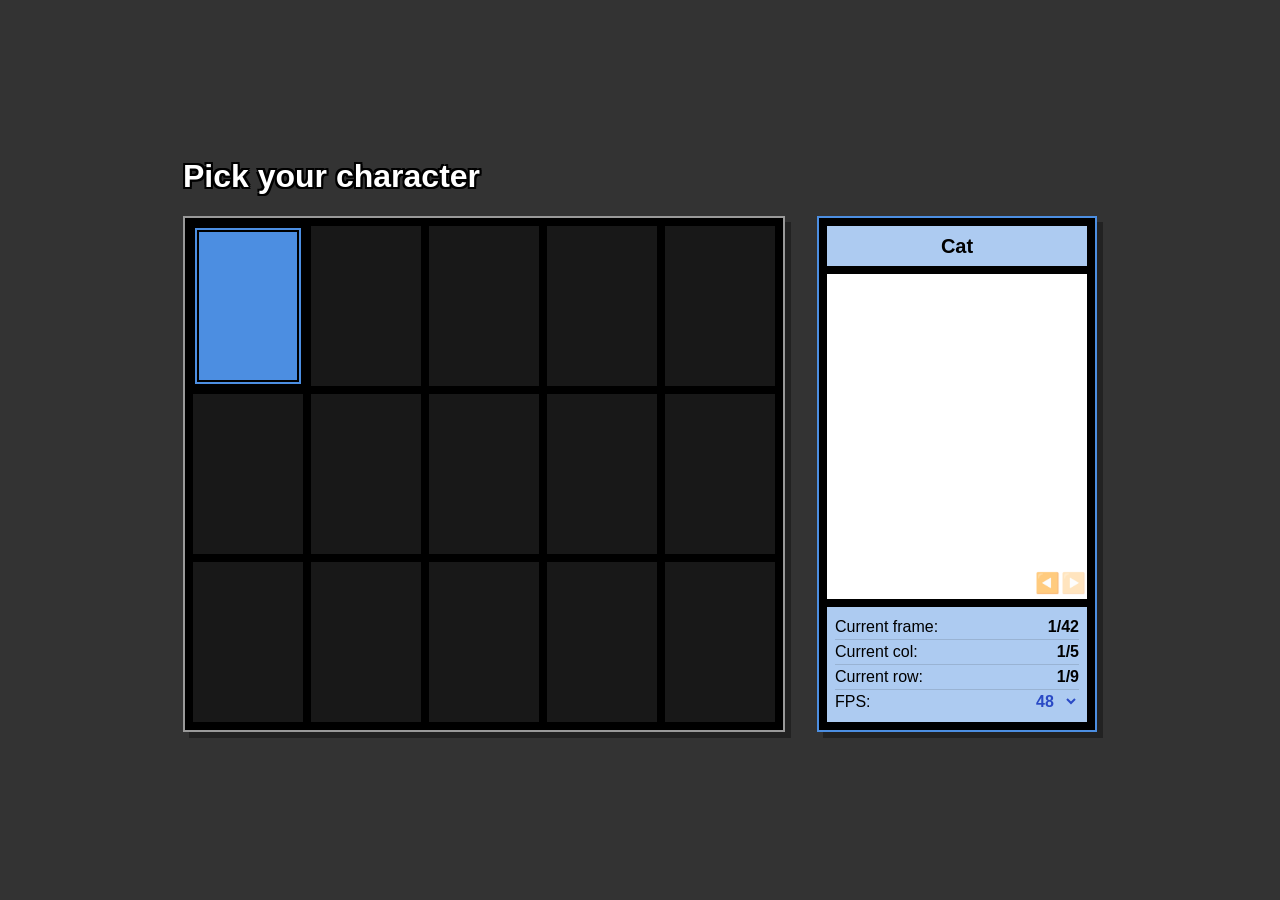
==== digi.html @ 20f6972f "commit" ====
<!DOCTYPE html>
<html lang="pt-br">
<head>
    <meta charset="UTF-8">
    <meta name="viewport" content="width=device-width, initial-scale=1.0">
    <link rel="stylesheet" href="digi.css">
    <title>Document</title>
</head>
<body>

    <div id="app">
  <header>
    <h1>Pick your character</h1>

  </header>
  <main class="container">






    <div class="characters">
      <div>
        <input type="radio" name="character" id="character-1" aria-hidden="true" tabindex="1" checked autofocus/>
        <label for="character-1" class="character"   class="miniCard">
          <img src="https://assets.codepen.io/36869/cat-preview.webp" alt="">
        </label>
      </div>
      <div>
        <input type="radio" name="character" id="character-2" aria-hidden="true"/>
        <label for="character-2" class="character">
          <img src="https://assets.codepen.io/36869/spider-preview.webp" alt="">
        </label>
      </div>
      <div>
        <input type="radio" name="character" id="character-3" aria-hidden="true"/>
        <label for="character-3" class="character">
          <img src="https://assets.codepen.io/36869/cow-preview.webp" alt="">
        </label>
      </div>
      <div>
        <input type="radio" name="character" id="character-4" aria-hidden="true"/>
        <label for="character-4" class="character">
          <img src="https://assets.codepen.io/36869/creeper-preview.webp" alt="">
        </label>
      </div>
      <div>
        <input type="radio" name="character" id="character-5" aria-hidden="true"/>
        <label for="character-5" class="character">
          <img src="https://assets.codepen.io/36869/enderman-preview.webp" alt="">
        </label>
      </div>
      <div>
        <input type="radio" name="character" id="character-6" aria-hidden="true"/>
        <label for="character-6" class="character">
          <img src="https://assets.codepen.io/36869/evoker-preview.webp" alt="">
        </label>
      </div>
      <div>
        <input type="radio" name="character" id="character-7" aria-hidden="true"/>
        <label for="character-7" class="character">
          <img src="https://assets.codepen.io/36869/golem-preview.webp" alt="">
        </label>
      </div>
      <div>
        <input type="radio" name="character" id="character-8" aria-hidden="true"/>
        <label for="character-8" class="character">
          <img src="https://assets.codepen.io/36869/horse-preview.webp" alt="">
        </label>
      </div>
      <div>
        <input type="radio" name="character" id="character-9" aria-hidden="true"/>
        <label for="character-9" class="character">
          <img src="https://assets.codepen.io/36869/ocelot-preview.webp" alt="">
        </label>
      </div>
      <div>
        <input type="radio" name="character" id="character-10" aria-hidden="true"/>
        <label for="character-10" class="character">
          <img src="https://assets.codepen.io/36869/panda-preview.webp" alt="">
        </label>
      </div>
      <div>
        <input type="radio" name="character" id="character-11" aria-hidden="true"/>
        <label for="character-11" class="character">
          <img src="https://assets.codepen.io/36869/skeleton-preview.webp" alt="">
        </label>
      </div>
      <div>
        <input type="radio" name="character" id="character-12" aria-hidden="true"/>
        <label for="character-12" class="character">
          <img src="https://assets.codepen.io/36869/wolf-preview.webp" alt="">
        </label>
      </div>
      <div>
        <input type="radio" name="character" id="character-13" aria-hidden="true"/>
        <label for="character-13" class="character">
          <img src="https://assets.codepen.io/36869/squid-preview.png" alt="">
        </label>
      </div>
      <div>
        <input type="radio" name="character" id="character-14" aria-hidden="true"/>
        <label for="character-14" class="character">
          <img src="https://assets.codepen.io/36869/fox-preview.webp" alt="">
        </label>
      </div>
      <div>
        <input type="radio" name="character" id="character-15" aria-hidden="true"/>
        <label for="character-15" class="character">
          <img src="https://assets.codepen.io/36869/villager-preview.webp" alt="">
        </label>
      </div>
    </div>

    <div class="preview">
      <div class="preview-container">
        <div class="sprite-container">
          <div class="sprite"></div>
          <div class="sprite-direction">
            <input type="radio" name="direction" checked>
            <input type="radio" name="direction">
          </div>
        </div>
        <div class="sprite-stats">
          <dl>
            <dt>Current frame:</dt>
            <dd class="sprite-tw"></dd>
            <dt>Current col:</dt>
            <dd class="sprite-cc"></dd>
            <dt>Current row:</dt>
            <dd class="sprite-cr"></dd>
            <dt>
              <label for="select-fps">FPS:</label>
            </dt>
            <dd class="sprite-fps">
              <select id="select-fps">
                <option value="12">12</option>
                <option value="24">24</option>
                <option value="48" selected>48</option>
                <option value="64">64</option>
                <option value="76">76</option>
                <option value="100">100</option>
              </select>
            </dd>
          </dl>
        </div>
      </div>

  
    </div>
  </main>
  <footer>
  </footer>
</div>
</body>
</html>
---- digi.css ----
@font-face {
  font-family: 'Minecraft';
  src: url('https://assets.codepen.io/36869/MinecraftTen-VGORe.woff') format('woff');
}

@layer reset {
  :root {
    font-family: "Minecraft", sans-serif;
    font-optical-sizing: auto;
    line-height: 1.5;
    font-weight: 400;

    font-synthesis: none;
    text-rendering: optimizeLegibility;
    -webkit-font-smoothing: antialiased;
    -moz-osx-font-smoothing: grayscale;
  }

  *, *::before, *::after {
    box-sizing: border-box;
  }

  * {
    margin: 0;
  }

  @media (prefers-reduced-motion: no-preference) {
    html {
      interpolate-size: allow-keywords;
    }
  }

  body {
    min-height: 100vh;
    line-height: 1.5;
    -webkit-font-smoothing: antialiased;
    display: grid;
    place-content: center;
    background-color: #333;
    padding: 1rem;
  }

  ul {
    padding: 0;
    list-style: none;
  }
}

@layer main {
  /* Frame start position */
  @property --sprite-fs {
    syntax: "<integer>";
    initial-value: 0;
    inherits: false
  }

  :root {
    /* animation duration */
    /*--sprite-as: .8s;*/
    /* animation direction */
    --sprite-ad: normal;
    /* animation fill mode */
    --sprite-af: none;
    /* animation play state */
    --sprite-ap: running;
    /* animation iteration count */
    --sprite-ai: infinite;
    /* animation timing function */
    --sprite-at: linear;
    /* animation frame rate */
    --sprite-fr: 48;

    /*--image-1: url(/cat.webp);*/
    --image-1: url(https://assets.codepen.io/36869/cat.webp);
    /*--image-2: url(/spider.webp);*/
    --image-2: url(https://assets.codepen.io/36869/spider.webp);
    /*--image-3: url(/cow.webp);*/
    --image-3: url(https://assets.codepen.io/36869/cow.webp);
    /*--image-4: url(/creeper.webp);*/
    --image-4: url(https://assets.codepen.io/36869/creeper.webp);
    /*--image-5: url(/enderman.webp);*/
    --image-5: url(https://assets.codepen.io/36869/enderman.webp);
    /*--image-6: url(/evoker.webp);*/
    --image-6: url(https://assets.codepen.io/36869/evoker.webp);
    /*--image-7: url(/golem.webp);*/
    --image-7: url(https://assets.codepen.io/36869/golem.webp);
    /*--image-8: url(/horse.webp);*/
    --image-8: url(https://assets.codepen.io/36869/horse.webp);
    /*--image-9: url(/ocelot.webp);*/
    --image-9: url(https://assets.codepen.io/36869/ocelot.webp);
    /*--image-10: url(/panda.webp);*/
    --image-10: url(https://assets.codepen.io/36869/panda.webp);
    /*--image-11: url(/skeleton.webp);*/
    --image-11: url(https://assets.codepen.io/36869/skeleton.webp);
    /*--image-12: url(/wolf.webp);*/
    --image-12: url(https://assets.codepen.io/36869/wolf.webp);
    /*--image-13: url(/squid.webp);*/
    --image-13: url(https://assets.codepen.io/36869/squid.webp);
    /*--image-14: url(/fox.webp);*/
    --image-14: url(https://assets.codepen.io/36869/fox.webp);
    /*--image-15: url(/villager.webp);*/
    --image-15: url(https://assets.codepen.io/36869/villager.web);

    --characater-1: 'Cat';
    --characater-2: 'Spider';
    --characater-3: 'Cow';
    --characater-4: 'Creeper';
    --characater-5: 'Enderman';
    --characater-6: 'Evoker';
    --characater-7: 'Steel golem';
    --characater-8: 'Skeleton horse';
    --characater-9: 'Ocelot';
    --characater-10: 'Panda';
    --characater-11: 'Skeleton';
    --characater-12: 'Wolf';
    --characater-13: 'Squid';
    --characater-14: 'Fox';
    --characater-15: 'Villager';
  }
}

@media (width < 940px) {
  #app {
    main {
      .characters {
        grid-template-columns: repeat(3, minmax(110px, 1fr));
        grid-template-rows: repeat(5, 160px);
      }

      .preview {
        position: sticky;
        top: .5rem;
        height: fit-content;

        .preview-container {
          --sprite-tw: 220;
        }
      }
    }
  }
}

@media (width < 680px) {
  #app {
    header {
      > div {
        & > small {
          display: none;
        }
      }
    }

    main {
      .characters {
        grid-template-columns: repeat(2, minmax(110px, 1fr));
        grid-template-rows: repeat(8, 160px);
      }
    }
  }
}

@media (width < 560px) {
  #app {
    header {
      > div.additional {
        display: none;

        kbd {
          width: 36px;
          font-size: 1.25rem;
        }
      }
    }

    main.container {
      gap: 1rem;

      .characters {
        grid-template-columns: repeat(2, minmax(90px, 1fr));
        grid-template-rows: repeat(8, 120px);

        > div {
          .character > img {
            max-width: 50px;
            max-height: 50px;
          }
        }
      }

      .preview {
        .preview-container {
          --sprite-tw: 160;

          .sprite-stats {
            font-size: .7rem;
          }
        }
      }
    }
  }
}

@media (width < 435px) {
  #app {
    main.container {
      .characters {
        grid-template-columns: repeat(1, minmax(90px, 1fr));
        grid-template-rows: repeat(15, 100px);
      }
    }
  }
}

@media (prefers-reduced-motion) {
  * {
    animation: none;
  }
}

@keyframes frame {
  to {
    --sprite-fs: var(--sprite-fe);
  }
}


#app {
  display: grid;
  gap: 1rem;

  header {
    display: flex;
    justify-content: space-between;
    align-items: center;

    h1 {
      --color: black;
      --shadow-width: 2px;
      --shadow-width-negative: calc(2px * -1);
      color: white;
      font-size: clamp(1.25rem, 0.875rem + 2vw, 2rem);
      text-box: trim-both cap alphabetic;
      text-shadow: 0 var(--shadow-width) 0 var(--color),
      var(--shadow-width) 0 0 var(--color),
      var(--shadow-width) var(--shadow-width) 0 var(--color),
      var(--shadow-width-negative) var(--shadow-width-negative) 0 var(--color),
      var(--shadow-width) var(--shadow-width-negative) 0 var(--color),
      var(--shadow-width-negative) var(--shadow-width) 0 var(--color);
    }

    & > div {
      display: flex;
      gap: 1rem;
      align-items: flex-end;
      opacity: .5;

      small {
        color: white;
        width: 10rem;
        text-align: right
      }

      kbd {
        border: 2px solid #5e5e5e;
        box-shadow: 6px 6px #222222;
        font-size: 1.25rem;
        font-weight: 600;
        white-space: nowrap;
        height: 100%;
        aspect-ratio: 1 / 1;
        width: 40px;
        display: flex;
        text-align: center;
        align-items: center;
        justify-content: center;
        background: #fff;
      }
    }
  }

  main {
    display: grid;
    gap: 2rem;
    grid-template-columns: 1fr auto;
  }
}

div.characters {
  display: grid;
  gap: .5rem;
  grid-template-columns: repeat(5, minmax(110px, 1fr));
  grid-template-rows: repeat(3, 160px);
  padding: .5rem;
  background-color: black;
  box-shadow: 6px 6px #222222;
  border: 2px solid #999999;

  > div {
    position: relative;
    background-color: #181818;
    overflow: hidden;
    display: grid;
    place-items: center;

    &:has(input:checked) {
      overflow: visible;
      background-color: #4c8ee1;

      .character > img {
        scale: 1.2;
        opacity: 1;
        --color: #ffda0e;
      }
    }

    input {
      width: 100%;
      height: 100%;
      position: absolute;
      appearance: none;
      cursor: pointer;
      z-index: 1;

      &:checked {
        outline-offset: 0;
        outline: 0;
        border: 6px double black;
      }

      &:focus, &:focus-visible {
        outline: 0;
      }
    }

    label {
      display: block;
    }

    & > .character {
      img {
        max-width: 70px;
        max-height: 70px;
        width: auto;
        transition: scale 0.2s ease;
        opacity: .75;
        --color: white;
        filter: drop-shadow(0px 1px 0px var(--color)) drop-shadow(-1px 0px 0px var(--color)) drop-shadow(1px 0px 0px var(--color)) drop-shadow(0px 1px 0px var(--color)) drop-shadow(0px -1px 0px var(--color)) drop-shadow(1px 0px 0px var(--color));
      }
    }
  }
}

.characters:has(div:nth-child(1) > input:checked) + .preview {
  --name: var(--characater-1);

  & > .preview-container {
    --sprite-image: var(--image-1);
    /* sprite columns */
    --sprite-c: 5;
    /* sprite image height */
    --sprite-h: 5364;
    /* sprite image width */
    --sprite-w: 2980;
    /* Frame frames */
    --sprite-f: 42;
    /* Frame end position */
    --sprite-fe: calc(var(--sprite-f) - 1);
  }
}

.characters:has(div:nth-child(2) > input:checked) + .preview {
  --name: var(--characater-2);

  & > .preview-container {
    --sprite-image: var(--image-2);
    /* sprite columns */
    --sprite-c: 5;
    /* sprite image height */
    --sprite-h: 3576;
    /* sprite image width */
    --sprite-w: 2980;
    /* Frame frames */
    --sprite-f: 28;
    /* Frame end position */
    --sprite-fe: calc(var(--sprite-f) - 1);
  }
}

.characters:has(div:nth-child(3) > input:checked) + .preview {
  --name: var(--characater-3);

  & > .preview-container {
    --sprite-image: var(--image-3);
    /* sprite columns */
    --sprite-c: 5;
    /* sprite image height */
    --sprite-h: 7152;
    /* sprite image width */
    --sprite-w: 2980;
    /* Frame frames */
    --sprite-f: 60;
    /* Frame end position */
    --sprite-fe: calc(var(--sprite-f) - 1);
  }
}

.characters:has(div:nth-child(4) > input:checked) + .preview {
  --name: var(--characater-4);

  & > .preview-container {
    /* sprite image */
    --sprite-image: var(--image-4);
    /* sprite columns */
    --sprite-c: 5;
    /* sprite image height */
    --sprite-h: 6556;
    /* sprite image width */
    --sprite-w: 2980;
    /* Frame frames */
    --sprite-f: 55;
    /* Frame end position */
    --sprite-fe: calc(var(--sprite-f) - 1);
  }
}

.characters:has(div:nth-child(5) > input:checked) + .preview {
  --name: var(--characater-5);

  & > .preview-container {
    /* sprite image */
    --sprite-image: var(--image-5);
    /* sprite columns */
    --sprite-c: 5;
    /* sprite image height */
    --sprite-h: 6556;
    /* sprite image width */
    --sprite-w: 2980;
    /* Frame frames */
    --sprite-f: 55;
    /* Frame end position */
    --sprite-fe: calc(var(--sprite-f) - 1);
  }
}

.characters:has(div:nth-child(6) > input:checked) + .preview {
  --name: var(--characater-6);

  & > .preview-container {
    /* sprite image */
    --sprite-image: var(--image-6);
    /* sprite columns */
    --sprite-c: 5;
    /* sprite image height */
    --sprite-h: 11920;
    /* sprite image width */
    --sprite-w: 2980;
    /* Frame frames */
    --sprite-f: 99;
    /* Frame end position */
    --sprite-fe: calc(var(--sprite-f) - 1);
  }
}

.characters:has(div:nth-child(7) > input:checked) + .preview {
  --name: var(--characater-7);

  & > .preview-container {
    /* sprite image */
    --sprite-image: var(--image-7);
    /* sprite columns */
    --sprite-c: 5;
    /* sprite image height */
    --sprite-h: 8940;
    /* sprite image width */
    --sprite-w: 2980;
    /* Frame frames */
    --sprite-f: 72;
    /* Frame end position */
    --sprite-fe: calc(var(--sprite-f) - 1);
  }
}

.characters:has(div:nth-child(8) > input:checked) + .preview {
  --name: var(--characater-8);

  & > .preview-container {
    /* sprite image */
    --sprite-image: var(--image-8);
    /* sprite columns */
    --sprite-c: 5;
    /* sprite image height */
    --sprite-h: 5960;
    /* sprite image width */
    --sprite-w: 2980;
    /* Frame frames */
    --sprite-f: 47;
    /* Frame end position */
    --sprite-fe: calc(var(--sprite-f) - 1);
  }
}

.characters:has(div:nth-child(9) > input:checked) + .preview {
  --name: var(--characater-9);

  & > .preview-container {
    /* sprite image */
    --sprite-image: var(--image-9);
    /* sprite columns */
    --sprite-c: 5;
    /* sprite image height */
    --sprite-h: 4768;
    /* sprite image width */
    --sprite-w: 2980;
    /* Frame frames */
    --sprite-f: 37;
    /* Frame end position */
    --sprite-fe: calc(var(--sprite-f) - 1);
  }
}

.characters:has(div:nth-child(10) > input:checked) + .preview {
  --name: var(--characater-10);

  & > .preview-container {
    /* sprite image */
    --sprite-image: var(--image-10);
    /* sprite columns */
    --sprite-c: 5;
    /* sprite image height */
    --sprite-h: 10728;
    /* sprite image width */
    --sprite-w: 2980;
    /* Frame frames */
    --sprite-f: 88;
    /* Frame end position */
    --sprite-fe: calc(var(--sprite-f) - 1);
  }
}

.characters:has(div:nth-child(11) > input:checked) + .preview {
  --name: var(--characater-11);

  & > .preview-container {
    /* sprite image */
    --sprite-image: var(--image-11);
    /* sprite columns */
    --sprite-c: 5;
    /* sprite image height */
    --sprite-h: 7748;
    /* sprite image width */
    --sprite-w: 2980;
    /* Frame frames */
    --sprite-f: 65;
    /* Frame end position */
    --sprite-fe: calc(var(--sprite-f) - 1);
  }
}

.characters:has(div:nth-child(12) > input:checked) + .preview {
  --name: var(--characater-12);

  & > .preview-container {
    /* sprite image */
    --sprite-image: var(--image-12);
    /* sprite columns */
    --sprite-c: 5;
    /* sprite image height */
    --sprite-h: 7152;
    /* sprite image width */
    --sprite-w: 2980;
    /* Frame frames */
    --sprite-f: 58;
    /* Frame end position */
    --sprite-fe: calc(var(--sprite-f) - 1);
  }
}

.characters:has(div:nth-child(13) > input:checked) + .preview {
  --name: var(--characater-13);

  & > .preview-container {
    /* sprite image */
    --sprite-image: var(--image-13);
    /* sprite columns */
    --sprite-c: 5;
    /* sprite image height */
    --sprite-h: 12516;
    /* sprite image width */
    --sprite-w: 2980;
    /* Frame frames */
    --sprite-f: 104;
    /* Frame end position */
    --sprite-fe: calc(var(--sprite-f) - 1);
  }
}

.characters:has(div:nth-child(14) > input:checked) + .preview {
  --name: var(--characater-14);

  & > .preview-container {
    /* sprite image */
    --sprite-image: var(--image-14);
    /* sprite columns */
    --sprite-c: 5;
    /* sprite image height */
    --sprite-h: 8344;
    /* sprite image width */
    --sprite-w: 2980;
    /* Frame frames */
    --sprite-f: 69;
    /* Frame end position */
    --sprite-fe: calc(var(--sprite-f) - 1);
  }
}

.characters:has(div:nth-child(15) > input:checked) + .preview {
  --name: var(--characater-15);

  & > .preview-container {
    /* sprite image */
    --sprite-image: var(--image-15);
    /* sprite columns */
    --sprite-c: 5;
    /* sprite image height */
    --sprite-h: 4768;
    /* sprite image width */
    --sprite-w: 2980;
    /* Frame frames */
    --sprite-f: 37;
    /* Frame end position */
    --sprite-fe: calc(var(--sprite-f) - 1);
  }
}

div.preview {
  display: grid;
  position: relative;
  grid-template-rows: auto 1fr;
  place-items: center;
  gap: .5rem;
  padding: .5rem;
  background-color: black;
  border: 2px solid #4c8ee1;
  box-shadow: 6px 6px #222222;
  user-select: none;

  &:before {
    content: var(--name);
    background: #adcbf1;
    position: relative;
    width: 100%;
    text-align: center;
    line-height: 2.5rem;
    font-weight: 700;
    font-size: 1.25rem;
    box-sizing: border-box;
  }

  & > .preview-container {
    height: 100%;
    width: 100%;
    display: grid;
    gap: .5rem;
    place-items: center;
    place-content: center;
    grid-template-rows: 1fr auto;
    counter-reset: num var(--sprite-cf) col var(--sprite-cc) row var(--sprite-cr);

    /* frame target width */
    --sprite-tw: 260;
    --sprite-r: round(up, calc(var(--sprite-f) / var(--sprite-c)), 1);

    --sprite-sw: calc(var(--sprite-w) / var(--sprite-c));
    --sprite-ar: calc(var(--sprite-tw) / var(--sprite-sw));
    --sprite-uh: calc(var(--sprite-h) * var(--sprite-ar));
    --sprite-uw: calc(var(--sprite-w) * var(--sprite-ar));
    --sprite-th: calc(var(--sprite-uh) / var(--sprite-r));
    --sprite-as: calc(var(--sprite-f) / var(--sprite-fr) * 1s);

    --sprite-cf: calc(var(--sprite-fs) + 1);
    --sprite-cc: calc(mod(var(--sprite-fs), var(--sprite-c)) + 1);
    --sprite-cr: calc(round(down, calc(calc(var(--sprite-tw) * var(--sprite-fs)) / var(--sprite-uw)), 1) + 1);
    /* Y position, round to check next ROW */
    --row: calc(round(down, calc(calc(var(--sprite-tw) * var(--sprite-fs)) / var(--sprite-uw)), 1) * var(--sprite-th));
    /* X position, mod to check COLUMN */
    --col: mod(calc(var(--sprite-tw) * var(--sprite-fs)), var(--sprite-uw));
    /* animation duration based on frame rate */
    animation: frame var(--sprite-as) var(--sprite-at) 0s var(--sprite-ai) var(--sprite-ad) var(--sprite-af) var(--sprite-ap);

    & > .sprite-container {
      position: relative;
      z-index: 1;
      background-color: white;
      height: 100%;

      &:has(> div input[type="radio"]:nth-child(2):checked) {
        .sprite {
          scale: -1 1;

          &:hover {
            scale: -1.4 1.4;
          }
        }
      }

      .sprite-direction {
        position: absolute;
        right: 0;
        bottom: 0;
        display: flex;

        input {
          appearance: none;
          width: 26px;
          height: 28px;

          &:before {
            font-size: 1.25rem;
            opacity: .25;
            cursor: pointer;
          }

          &:checked {
            &:before {
              opacity: .5;
            }
          }

          &:first-child {
            &:before {
              content: "◀️";
            }
          }

          &:last-child {
            &:before {
              content: "▶️";
            }
          }
        }
      }

      .sprite {
        top: 50%;
        position: relative;
        translate: 0 -50%;
        filter: drop-shadow(2px 4px 6px black);
        height: calc(1px * var(--sprite-th));
        width: calc(1px * var(--sprite-tw));
        background-image: var(--sprite-image);
        background-size: calc(1px * var(--sprite-uw)) calc(1px * var(--sprite-uh));
        background-position: calc(-1px * var(--col)) calc(-1px * var(--row));
        z-index: 1;
        will-change: scale;
        transition: scale 0.2s ease;

        &:hover {
          scale: 1.4;
          --color: #ffda0e;
          filter: drop-shadow(0px 1px 0px var(--color)) drop-shadow(-1px 0px 0px var(--color)) drop-shadow(1px 0px 0px var(--color)) drop-shadow(0px 1px 0px var(--color)) drop-shadow(0px -1px 0px var(--color)) drop-shadow(1px 0px 0px var(--color)) drop-shadow(2px 4px 6px black);
        }
      }
    }

    &:has(.sprite-stats .sprite-fps select option[value="12"]:checked) {
      --sprite-fr: 12;
    }

    &:has(.sprite-stats .sprite-fps select option[value="24"]:checked) {
      --sprite-fr: 36;
    }

    &:has(.sprite-stats .sprite-fps select option[value="36"]:checked) {
      --sprite-fr: 36;
    }

    &:has(.sprite-stats .sprite-fps select option[value="48"]:checked) {
      --sprite-fr: 48;
    }

    &:has(.sprite-stats .sprite-fps select option[value="64"]:checked) {
      --sprite-fr: 64;
    }

    &:has(.sprite-stats .sprite-fps select option[value="76"]:checked) {
      --sprite-fr: 76;
    }

    &:has(.sprite-stats .sprite-fps select option[value="100"]:checked) {
      --sprite-fr: 100;
    }

    & > .sprite-stats {
      background: #adcbf1;
      position: relative;
      width: 100%;
      height: 100%;
      padding: .5rem;

      dl {
        display: grid;
        grid-template-columns: 1fr auto;

        dt, dd {
          &:not(:last-of-type) {
            border-bottom: 1px solid #99b3d3;
          }
        }

        dd {
          font-weight: bold;
          font-variant-numeric: tabular-nums;
          text-align: right;

          &.sprite-c {
            &:before {
              counter-reset: variable var(--sprite-c);
              content: counter(variable);
            }
          }

          &.sprite-r {
            &:before {
              counter-reset: variable var(--sprite-r);
              content: counter(variable);
            }
          }

          &.sprite-fps {
            select {
              background: transparent;
              border: 0;
              outline: none;
              padding: 0;
              font-weight: 700;
              font-family: inherit;
              font-size: inherit;
              color: #2949c5;
            }
          }

          &.sprite-fr {
            &:before {
              counter-reset: variable var(--sprite-f);
              content: counter(variable);
            }
          }

          &.sprite-tw {
            &:before {
              counter-reset: variable var(--sprite-f);
              content: counter(num) '/' counter(variable);
            }
          }

          &.sprite-cc {
            &:before {
              counter-reset: variable var(--sprite-c);
              content: counter(col) '/' counter(variable);
            }
          }

          &.sprite-cr {
            &:before {
              counter-reset: variable var(--sprite-r);
              content: counter(row) '/' counter(variable);
            }
          }
        }
      }
    }
  }
}
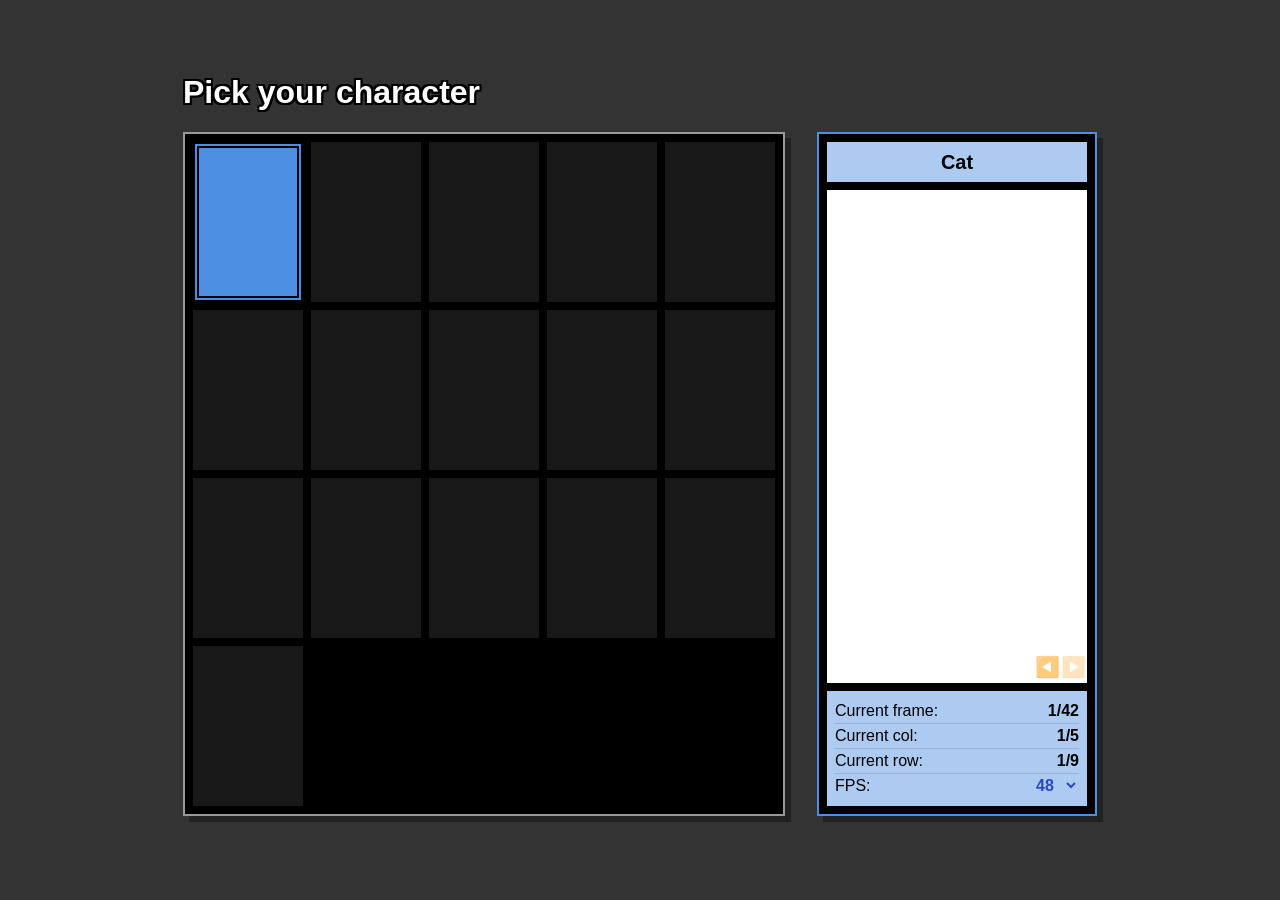
==== commit e5f0aab3: "commit" ====
--- a/digi.html
+++ b/digi.html
@@ -105,12 +105,21 @@
           <img src="https://assets.codepen.io/36869/fox-preview.webp" alt="">
         </label>
       </div>
+
       <div>
         <input type="radio" name="character" id="character-15" aria-hidden="true"/>
         <label for="character-15" class="character">
-          <img src="https://assets.codepen.io/36869/villager-preview.webp" alt="">
+          <img src="https://assets.codepen.io/36869/fox-preview.webp" alt="">
         </label>
       </div>
+
+      <div>
+        <input type="radio" name="character" id="character-16" aria-hidden="true"/>
+        <label for="character-16" class="character">
+          <img src="https://assets.codepen.io/36869/fox-preview.webp" alt="">
+        </label>
+      </div>
+      
     </div>
 
     <div class="preview">
--- a/digi.css
+++ b/digi.css
@@ -108,7 +108,9 @@
     /*--image-14: url(/fox.webp);*/
     --image-14: url(https://assets.codepen.io/36869/fox.webp);
     /*--image-15: url(/villager.webp);*/
-    --image-15: url(https://assets.codepen.io/36869/villager.web);
+    --image-15: url(https://assets.codepen.io/36869/fox.webp);
+        --image-16: url(https://assets.codepen.io/36869/fox.webp);
+
 
     --characater-1: 'Cat';
     --characater-2: 'Spider';
@@ -124,7 +126,9 @@
     --characater-12: 'Wolf';
     --characater-13: 'Squid';
     --characater-14: 'Fox';
-    --characater-15: 'Villager';
+    --characater-15: 'Fox';
+        --characater-16: 'Fox';
+
   }
 }
 
@@ -298,7 +302,7 @@
   display: grid;
   gap: .5rem;
   grid-template-columns: repeat(5, minmax(110px, 1fr));
-  grid-template-rows: repeat(3, 160px);
+  grid-template-rows: repeat(4, 160px);
   padding: .5rem;
   background-color: black;
   box-shadow: 6px 6px #222222;
@@ -625,17 +629,36 @@
 .characters:has(div:nth-child(15) > input:checked) + .preview {
   --name: var(--characater-15);
 
-  & > .preview-container {
+   & > .preview-container {
     /* sprite image */
     --sprite-image: var(--image-15);
     /* sprite columns */
     --sprite-c: 5;
     /* sprite image height */
-    --sprite-h: 4768;
-    /* sprite image width */
-    --sprite-w: 2980;
-    /* Frame frames */
-    --sprite-f: 37;
+    --sprite-h: 8344;
+    /* sprite image width */
+    --sprite-w: 2980;
+    /* Frame frames */
+    --sprite-f: 69;
+    /* Frame end position */
+    --sprite-fe: calc(var(--sprite-f) - 1);
+  }
+}
+
+.characters:has(div:nth-child(16) > input:checked) + .preview {
+  --name: var(--characater-16);
+
+   & > .preview-container {
+    /* sprite image */
+    --sprite-image: var(--image-16);
+    /* sprite columns */
+    --sprite-c: 5;
+    /* sprite image height */
+    --sprite-h: 8344;
+    /* sprite image width */
+    --sprite-w: 2980;
+    /* Frame frames */
+    --sprite-f: 69;
     /* Frame end position */
     --sprite-fe: calc(var(--sprite-f) - 1);
   }
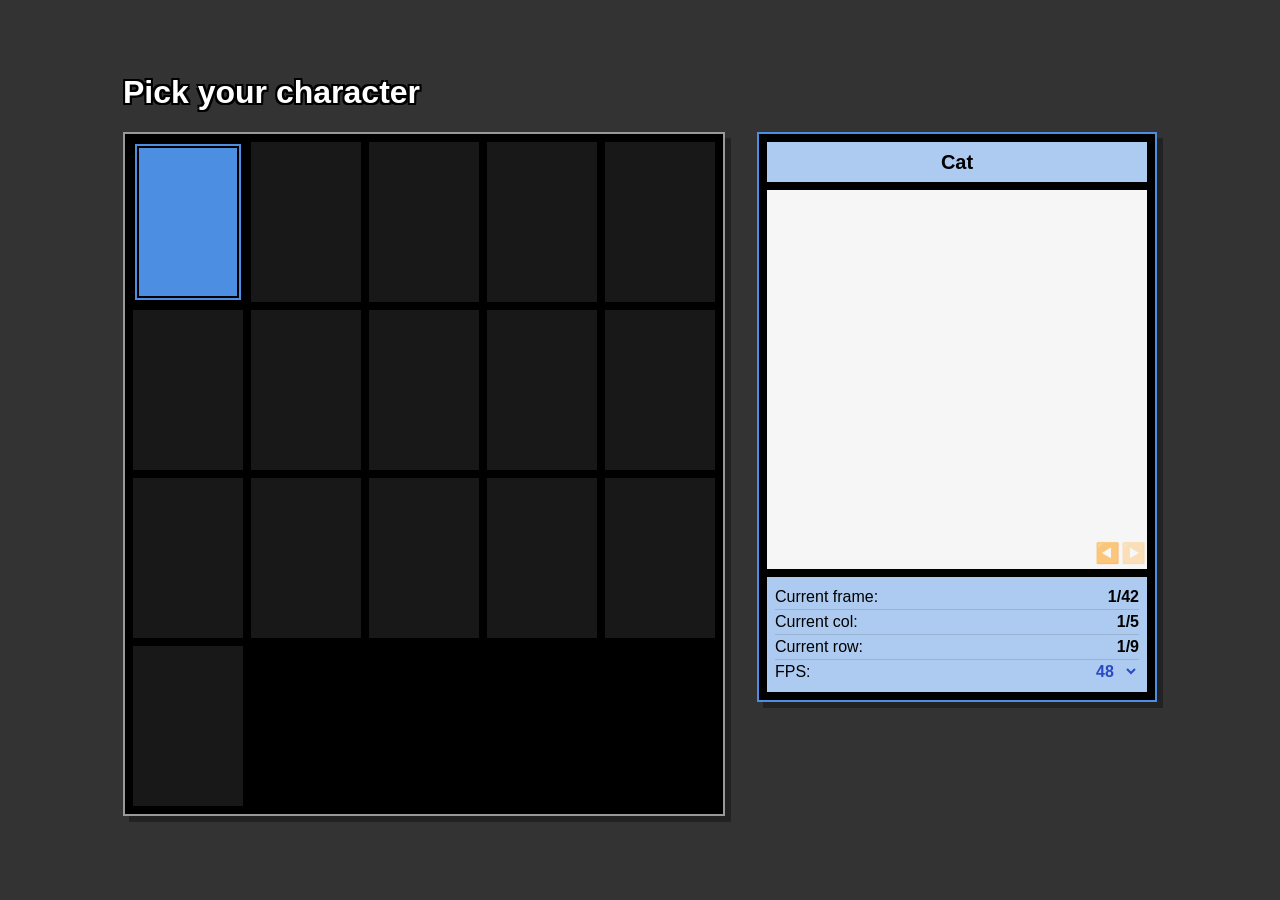
==== commit 19ba428d: "wefrg" ====
--- a/digi.html
+++ b/digi.html
@@ -14,7 +14,6 @@
 
   </header>
   <main class="container">
-
 
 
 
--- a/digi.css
+++ b/digi.css
@@ -141,7 +141,7 @@
       }
 
       .preview {
-        position: sticky;
+        position: fixed;
         top: .5rem;
         height: fit-content;
 
@@ -315,6 +315,7 @@
     display: grid;
     place-items: center;
 
+
     &:has(input:checked) {
       overflow: visible;
       background-color: #4c8ee1;
@@ -666,6 +667,8 @@
 
 div.preview {
   display: grid;
+  height: 570px;
+  width: 400px;
   position: relative;
   grid-template-rows: auto 1fr;
   place-items: center;
@@ -675,6 +678,7 @@
   border: 2px solid #4c8ee1;
   box-shadow: 6px 6px #222222;
   user-select: none;
+  
 
   &:before {
     content: var(--name);
@@ -690,7 +694,7 @@
 
   & > .preview-container {
     height: 100%;
-    width: 100%;
+    width: 00%;
     display: grid;
     gap: .5rem;
     place-items: center;
@@ -722,8 +726,10 @@
     & > .sprite-container {
       position: relative;
       z-index: 1;
-      background-color: white;
+      background-color: rgb(247, 246, 246);
       height: 100%;
+      width: 380px;
+
 
       &:has(> div input[type="radio"]:nth-child(2):checked) {
         .sprite {
@@ -785,6 +791,7 @@
         z-index: 1;
         will-change: scale;
         transition: scale 0.2s ease;
+        justify-self: center;
 
         &:hover {
           scale: 1.4;
